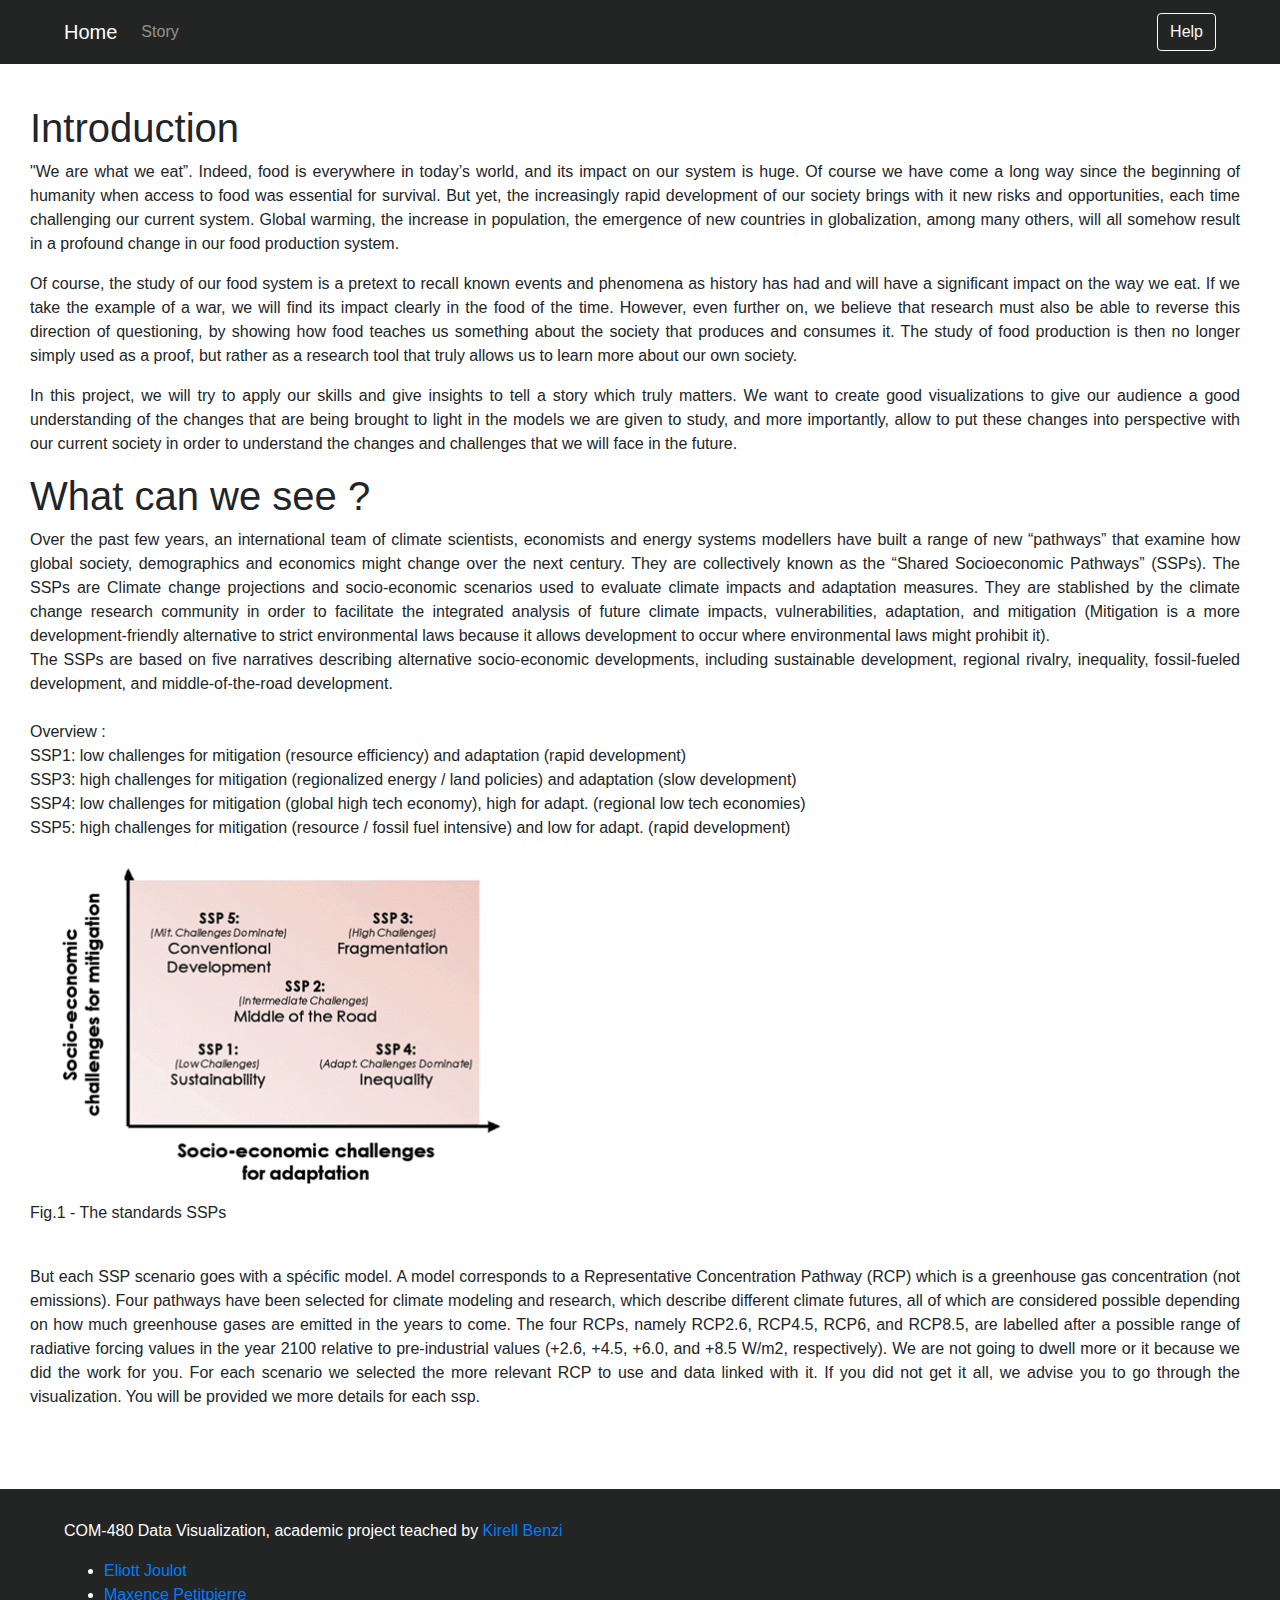
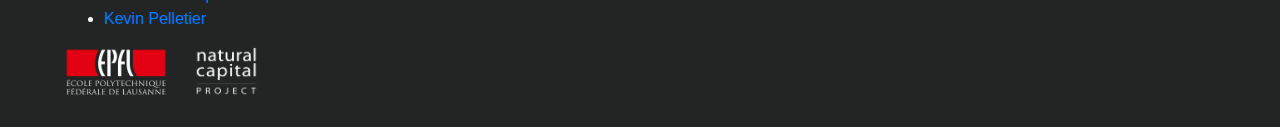
==== info.html @ 740accee "Gif and parameters" ====
<!doctype html>
<html lang="en">

<head>
	<meta charset="utf-8">
	<meta http-equiv="content-type" content="text/html; charset=utf-8">
	<meta name="viewport" content="width=device-width, initial-scale=1.0">

	<title>Food production in 2050</title>
	<meta name="author" content="Eliott Joulot, Maxence Petitpierre, Kevin Pelletier">
 
	<link rel="stylesheet" href="style.css">

	<!-- Bootstrap -->
	<link rel="stylesheet" href="https://maxcdn.bootstrapcdn.com/bootstrap/4.0.0/css/bootstrap.min.css" integrity="sha384-Gn5384xqQ1aoWXA+058RXPxPg6fy4IWvTNh0E263XmFcJlSAwiGgFAW/dAiS6JXm" crossorigin="anonymous">
</head>

<body>
<div class="page_container">

	<div class="header">
		<nav class="navbar navbar-expand-lg navbar-dark">
			<a class="navbar-brand" href="index.html">
				Home
			</a>
			<div class="collapse navbar-collapse" id="navbarNav">
				<ul class="navbar-nav">
					<li class="nav-item">
						<a class="nav-link" href="info.html">Story</a>
					</li>
				</ul>
			</div>
			<form class="form-inline">
				<button class="btn btn-outline-light my-2 my-sm-0" type="button" data-toggle="modal" data-target=".bd-example-modal-lg">Help</button>
			</form>

		</nav>
	</div>


	<div class="textJustify" class="content">

		<!-- https://www.carbonbrief.org/explainer-how-shared-socioeconomic-pathways-explore-future-climate-change -->
		<h1>
			Introduction
		</h1>

		<div>
			<p>
				"We are what we eat”. Indeed, food is everywhere in today’s world, and its impact on our system is huge. Of course we have come a long way since the beginning of humanity when access to food was essential for survival. But yet, the increasingly rapid development of our society brings with it new risks and opportunities, each time challenging our current system. Global warming, the increase in population, the emergence of new countries in globalization, among many others, will all somehow result in a profound change in our food production system.
			</p>
			<p>
				Of course, the study of our food system is a pretext to recall known events and phenomena as history has had and will have a significant impact on the way we eat. If we take the example of a war, we will find its impact clearly in the food of the time. However, even further on, we believe that research must also be able to reverse this direction of questioning, by showing how food teaches us something about the society that produces and consumes it. The study of food production is then no longer simply used as a proof, but rather as a research tool that truly allows us to learn more about our own society.
			</p>
			<p>
				In this project, we will try to apply our skills and give insights to tell a story which truly matters. We want to create good visualizations to give our audience a good understanding of the changes that are being brought to light in the models we are given to study, and more importantly, allow to put these changes into perspective with our current society in order to understand the changes and challenges that we will face in the future.
			</p>
		<h1>
			What can we see ?
		</h1>

			<p>
				Over the past few years, an international team of climate scientists, economists and energy systems modellers have built a range of new “pathways” that examine how global society, demographics and economics might change over the next century. They are collectively known as the “Shared Socioeconomic Pathways” (SSPs).
				The SSPs are Climate change projections and socio‐economic scenarios used to evaluate climate impacts and adaptation measures.
				They are stablished by the climate change research community in order to facilitate the integrated analysis of future climate impacts, vulnerabilities, adaptation, and mitigation (Mitigation is a more development-friendly alternative to strict environmental laws because it allows development to occur where environmental laws might prohibit it).
				<br>
				The SSPs are based on five narratives describing alternative socio-economic developments, including sustainable development, regional rivalry, inequality, fossil-fueled development, and middle-of-the-road development.
				<br> <br>
				Overview : <br>

				SSP1: low challenges for mitigation (resource efficiency) and adaptation (rapid development)<br>
				SSP3: high challenges for mitigation (regionalized energy / land policies) and adaptation (slow development) <br>
				SSP4: low challenges for mitigation (global high tech economy), high for adapt. (regional low tech economies) <br>
				SSP5: high challenges for mitigation (resource / fossil fuel intensive) and low for adapt. (rapid development)<br>

				<figure>
					<img src="src/images/ssp.png" alt="SSP"  position="center" width="540" height="345" style="margin-right: 20px">
					<figcaption >Fig.1 - The standards SSPs</figcaption>
				</figure>

				<br>
				But each SSP scenario goes with a spécific model. A model corresponds to a Representative Concentration Pathway (RCP) which is a greenhouse gas concentration (not emissions). Four pathways have been selected for climate modeling and research, which describe different climate futures, all of which are considered possible depending on how much greenhouse gases are emitted in the years to come. The four RCPs, namely RCP2.6, RCP4.5, RCP6, and RCP8.5, are labelled after a possible range of radiative forcing values in the year 2100 relative to pre-industrial values (+2.6, +4.5, +6.0, and +8.5 W/m2, respectively). 

				We are not going to dwell more or it because we did the work for you. For each scenario we selected the more relevant RCP to use and data linked with it. 

				
				If you did not get it all, we advise you to go through the visualization. You will be provided we more details for each ssp.
			</p>
		</div>
	</div>



	<footer>
		<p>COM-480 Data Visualization, academic project teached by <a href="https://www.kirellbenzi.com/fr/" target="_blank">Kirell Benzi</a></p>
		<ul>
			<li><a href="https://www.linkedin.com/in/eliottjoulot/" target="_blank">Eliott Joulot</a></li>
			<li><a href="https://www.linkedin.com/in/maxence-petitpierre/?locale=en_US" target="_blank">Maxence Petitpierre</a></li>
			<li><a href="https://www.linkedin.com/in/pelletier-kevin/?locale=en_US" target="_blank">Kevin Pelletier</a></li>
		</ul>
		
		<a href="https://www.epfl.ch" target="_blank"><img src="src/images/EPFL.png" alt="EPFL" height="50" style="margin-right: 20px"></a>
		<a href="https://naturalcapitalproject.stanford.edu" target="_blank"><img src="src/images/natcap.png" alt="NatCap" height="50"></a>
	</footer>



	<script src="help_popup.js"></script>
	
	<script src="lib/d3.min.js"></script>
	<script src="lib/topojson.min.js"></script>
	<script src="main.js"></script>
	<!-- Bootstrap -->
	<script src="https://code.jquery.com/jquery-3.2.1.slim.min.js" integrity="sha384-KJ3o2DKtIkvYIK3UENzmM7KCkRr/rE9/Qpg6aAZGJwFDMVNA/GpGFF93hXpG5KkN" crossorigin="anonymous"></script>
	<script src="https://cdnjs.cloudflare.com/ajax/libs/popper.js/1.12.9/umd/popper.min.js" integrity="sha384-ApNbgh9B+Y1QKtv3Rn7W3mgPxhU9K/ScQsAP7hUibX39j7fakFPskvXusvfa0b4Q" crossorigin="anonymous"></script>
	<script src="https://maxcdn.bootstrapcdn.com/bootstrap/4.0.0/js/bootstrap.min.js" integrity="sha384-JZR6Spejh4U02d8jOt6vLEHfe/JQGiRRSQQxSfFWpi1MquVdAyjUar5+76PVCmYl" crossorigin="anonymous"></script>
</div>
</body>

<!-- Help modal -->
<div class="modal fade bd-example-modal-lg" tabindex="-1" role="dialog" aria-labelledby="myLargeModalLabel" aria-hidden="true">
	<div class="modal-dialog modal-lg">
		<div class="modal-content">
			<div class="modal-header">
				<h5 class="modal-title" id="exampleModalLabel">How to use</h5>
				<button type="button" class="close" data-dismiss="modal" aria-label="Close">
				<span aria-hidden="true">&times;</span>
				</button>
			</div>
			<div class="modal-body">
				
			</div>
			<div class="modal-footer">
				<button type="button" class="btn btn-secondary" data-dismiss="modal">Close</button>
			</div>
		</div>
	</div>
</div>

</html>
---- style.css ----
/*
This CSS governs the appearance of our site.
You can find the basic concepts of CSS here: https://developer.mozilla.org/en-US/docs/Learn/CSS/Introduction_to_CSS/How_CSS_works
*/

:root {
	--width: 90%;
	--blue: #0984e3 !important;
	--red: #e55039 !important;
	--green: #1dd1a1 !important;
	--orange: #fa983a !important;
	--yellow: #ffeaa7 !important;
	--purple: #a29bfe !important;
	--pink: #ef5777 !important;
	--asphalt: #232524 !important;
	--grey: #ececec !important;


  }

.anyClass {
  height:150px;
  overflow-y: scroll;
}

.SSP {
	/*visibility: hidden; */
	display:none;
}

.navbar {
	margin-bottom: 30px;
	padding: 0 calc((100% - var(--width))/2) !important;
	background-color: var(--asphalt);
	padding-bottom: 12px !important;
	padding-top: 12px !important;
}

.content {
	width: var(--width);
    margin-right: auto;
    margin-left: auto;
	/* background */
	background: white;
	/* default text */
	font-family: sans-serif;
	font-size: 1.1rem;
	margin-bottom: 40px;
}

.container {
	background-color: var(--grey);
	margin-top: 20px;
	border-radius: 6px;
	height: 500px;
	padding: 10px 0;
}

.info-container {
	height: auto;
}


.textJustify {
	text-align: justify;
	text-justify: auto;
	margin-right: 40px;
	margin-left: 30px;
	margin-top: 40px;
}


body.modal-open .page_container{
    -webkit-filter: blur(6px);
    -moz-filter: blur(6px);
    -o-filter: blur(6px);
    -ms-filter: blur(6px);
    filter: blur(6px);
}

footer {
	color: white;
	height: auto;
	margin-top: 80px;
	padding: 30px calc((100% - var(--width))/2) !important;
	background-color: var(--asphalt);
}
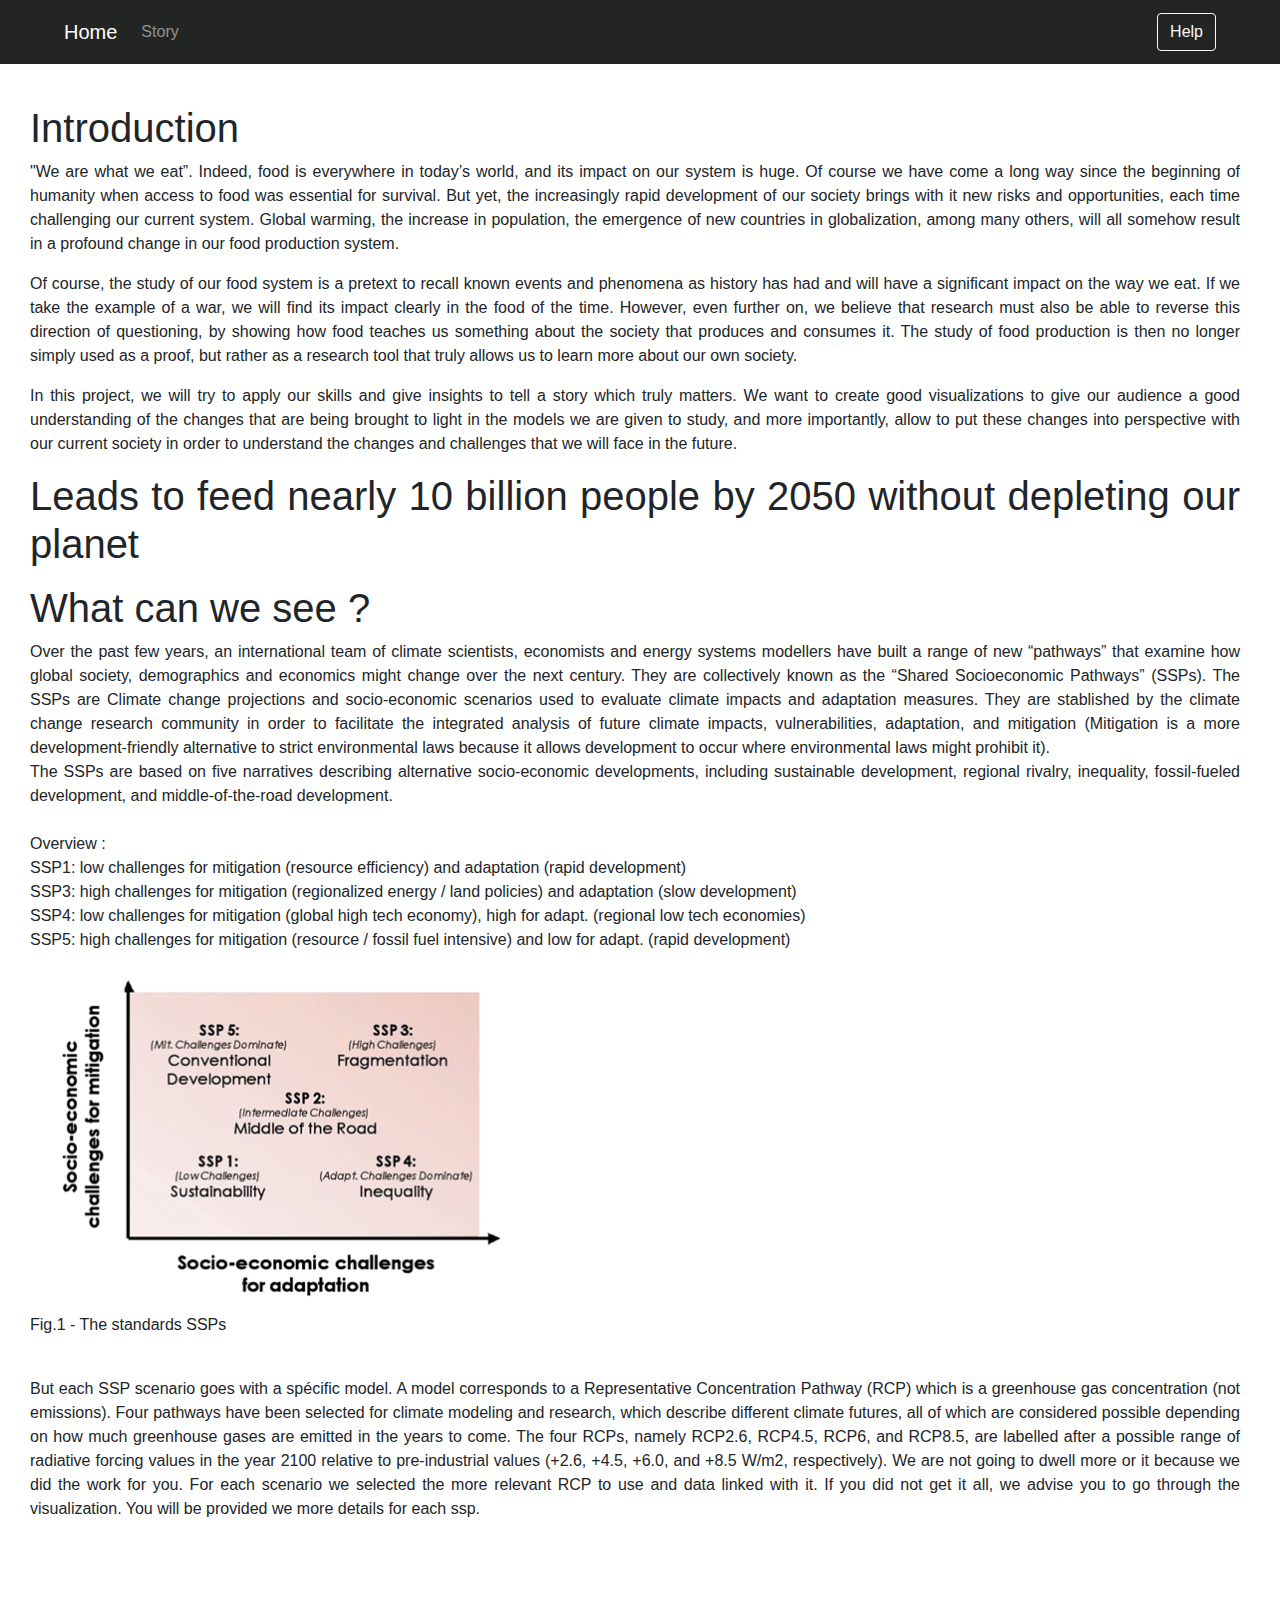
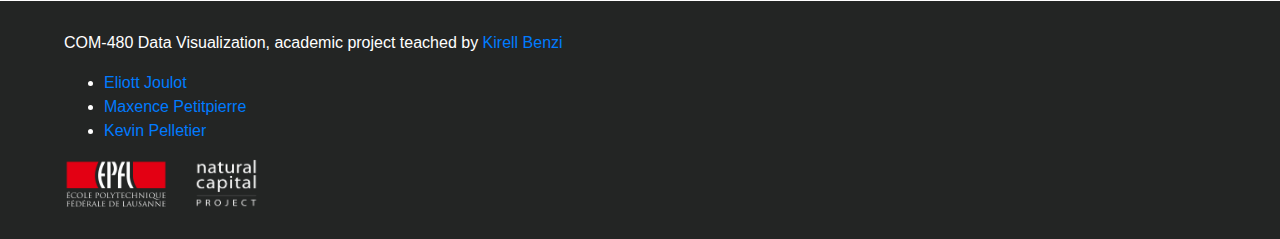
==== commit 089df78e: "Update info.html" ====
--- a/info.html
+++ b/info.html
@@ -45,7 +45,6 @@
 			Introduction
 		</h1>
 
-		<div>
 			<p>
 				"We are what we eat”. Indeed, food is everywhere in today’s world, and its impact on our system is huge. Of course we have come a long way since the beginning of humanity when access to food was essential for survival. But yet, the increasingly rapid development of our society brings with it new risks and opportunities, each time challenging our current system. Global warming, the increase in population, the emergence of new countries in globalization, among many others, will all somehow result in a profound change in our food production system.
 			</p>
@@ -55,6 +54,14 @@
 			<p>
 				In this project, we will try to apply our skills and give insights to tell a story which truly matters. We want to create good visualizations to give our audience a good understanding of the changes that are being brought to light in the models we are given to study, and more importantly, allow to put these changes into perspective with our current society in order to understand the changes and challenges that we will face in the future.
 			</p>
+
+		<h1>Leads to feed nearly 10 billion people by 2050 without depleting our planet</h1>
+
+			<p>
+
+			</p>
+
+
 		<h1>
 			What can we see ?
 		</h1>
@@ -86,7 +93,7 @@
 				
 				If you did not get it all, we advise you to go through the visualization. You will be provided we more details for each ssp.
 			</p>
-		</div>
+		
 	</div>
 
 
--- a/style.css
+++ b/style.css
@@ -71,6 +71,31 @@
 }
 
 
+.divGif {
+	height : 100%;
+	background-color: rgb(0,0,0,0.6);  /*#00000b3*/
+	position : relative;
+	opacity: 50%;
+}
+
+.loadingImg {
+	height : 100px;
+	width : 100%;
+	top : 38%;
+	position : sticky;
+}
+
+.loadingText {
+	top : 37%;
+	color : white;
+	text-align:  center;
+	position : relative;
+	font-size:  larger;
+	font-weight:  bold;
+}
+
+
+
 body.modal-open .page_container{
     -webkit-filter: blur(6px);
     -moz-filter: blur(6px);
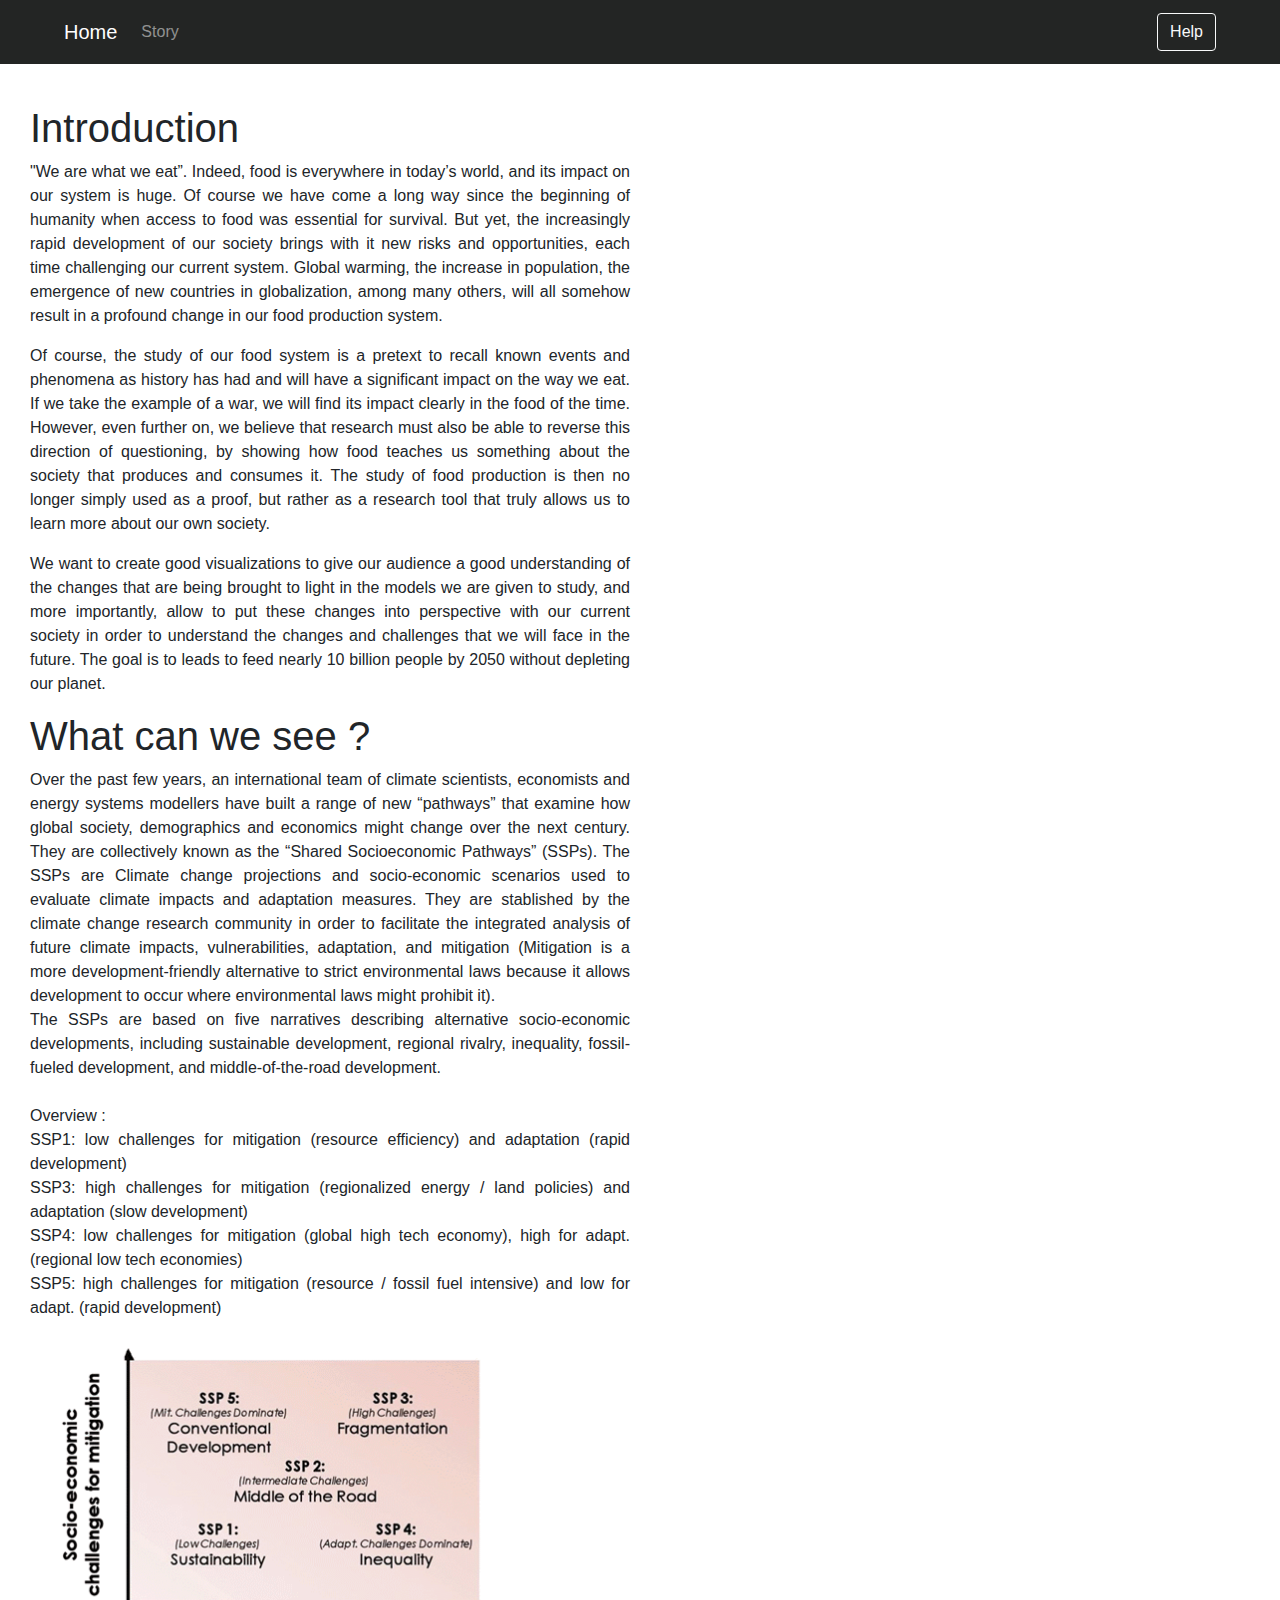
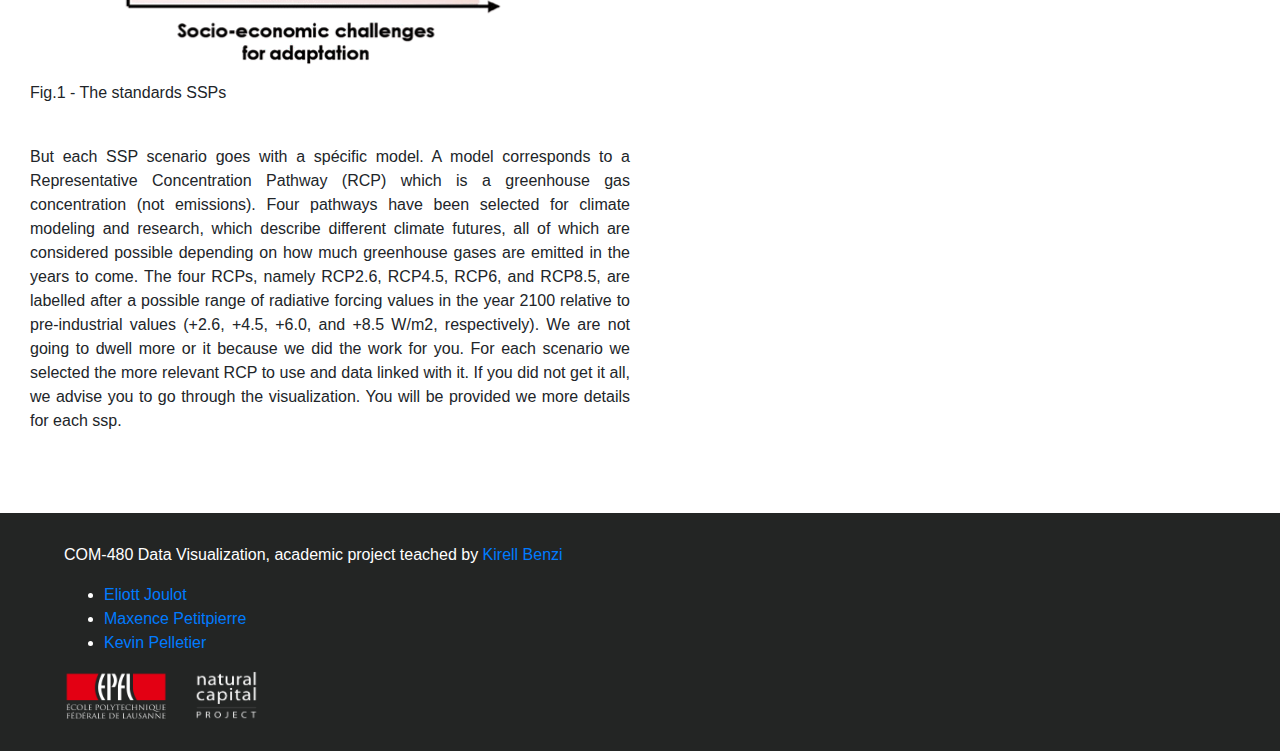
==== commit f811efb8: "Texte positionning" ====
--- a/info.html
+++ b/info.html
@@ -38,7 +38,7 @@
 	</div>
 
 
-	<div class="textJustify" class="content">
+	<div class="textJustify sub-card" class="content">
 
 		<!-- https://www.carbonbrief.org/explainer-how-shared-socioeconomic-pathways-explore-future-climate-change -->
 		<h1>
@@ -52,15 +52,8 @@
 				Of course, the study of our food system is a pretext to recall known events and phenomena as history has had and will have a significant impact on the way we eat. If we take the example of a war, we will find its impact clearly in the food of the time. However, even further on, we believe that research must also be able to reverse this direction of questioning, by showing how food teaches us something about the society that produces and consumes it. The study of food production is then no longer simply used as a proof, but rather as a research tool that truly allows us to learn more about our own society.
 			</p>
 			<p>
-				In this project, we will try to apply our skills and give insights to tell a story which truly matters. We want to create good visualizations to give our audience a good understanding of the changes that are being brought to light in the models we are given to study, and more importantly, allow to put these changes into perspective with our current society in order to understand the changes and challenges that we will face in the future.
+				We want to create good visualizations to give our audience a good understanding of the changes that are being brought to light in the models we are given to study, and more importantly, allow to put these changes into perspective with our current society in order to understand the changes and challenges that we will face in the future. The goal is to leads to feed nearly 10 billion people by 2050 without depleting our planet.
 			</p>
-
-		<h1>Leads to feed nearly 10 billion people by 2050 without depleting our planet</h1>
-
-			<p>
-
-			</p>
-
 
 		<h1>
 			What can we see ?
@@ -135,6 +128,10 @@
 				</button>
 			</div>
 			<div class="modal-body">
+				<p> The drop menu allows you to select a model, once selected you can choose which sub data to visualize.
+					Then you can use scroll or "+" and "-" buttons to zoom on the map. Clic and realse to move around the world.
+
+				</p>
 				
 			</div>
 			<div class="modal-footer">
--- a/style.css
+++ b/style.css
@@ -20,7 +20,7 @@
   }
 
 .anyClass {
-  height:150px;
+  height:auto;
   overflow-y: scroll;
 }
 
@@ -47,18 +47,46 @@
 	font-family: sans-serif;
 	font-size: 1.1rem;
 	margin-bottom: 40px;
+	margin-top: 10px;
 }
 
 .container {
-	background-color: var(--grey);
-	margin-top: 20px;
 	border-radius: 6px;
-	height: 500px;
+	height: 550px;
+	width: 300px;
 	padding: 10px 0;
+	background-color: white !important;
+	padding-left: 0px;
+    padding-right: 0px;
+}
+
+.container label {
+	font-weight: bold;
+}
+
+.container .form-check label{
+	font-weight: 500;
+}
+
+.card.container{
+	padding: 0px;
+}
+
+
+.sub-card {
+	width: 600px;
 }
 
 .info-container {
 	height: auto;
+	text-align: justify;
+	margin-top: 30px;
+	height: auto;
+}
+
+.info-container p{
+    font-size: 0.9em;
+    margin-top: 20px;
 }
 
 
@@ -70,21 +98,21 @@
 	margin-top: 40px;
 }
 
-
+/*
+LOADING ANIMATION
+*/
 .divGif {
 	height : 100%;
 	background-color: rgb(0,0,0,0.6);  /*#00000b3*/
 	position : relative;
 	opacity: 50%;
 }
-
 .loadingImg {
 	height : 100px;
 	width : 100%;
 	top : 38%;
 	position : sticky;
 }
-
 .loadingText {
 	top : 37%;
 	color : white;
@@ -94,7 +122,119 @@
 	font-weight:  bold;
 }
 
-
+/*
+LEGEND
+*/
+.legend {
+	background-color: #f5f8f9a3;
+    height: 80px;
+    width: 274px;
+    position: absolute;
+    right: 0px;
+	bottom: 20px;
+}
+.legend_title {
+	color: #3b3d3e;
+    padding: 10px 10px 0px 10px;
+    font-size: 12px;
+	font-weight: 500;
+}
+.legend_colors{
+	width: auto;
+	height: 20px; 
+	margin: 4px 10px 0px 10px;
+}
+.legend_values{
+	width: 100%; 
+	overflow: hidden;
+}
+#legend_value_min{
+	float: left;
+    margin-left: 10px;
+}
+#legend_value_max{
+	float: right;
+    margin-right: 10px;
+}
+
+/*
+POPUP
+*/
+.popup_title{
+	padding-bottom: 10px;
+	border-bottom: 1px solid #ddd;
+}
+.popup_value{
+	font-size: 1.3em;
+	padding-top: 4px;
+	margin-bottom: 4px;
+}
+
+.form-check{
+	font-size: 0.9rem;
+}
+
+/* SVG Menu */
+
+#svg_menu {
+	width: 100%;
+	height: 130px;
+	background-color: #f8f9fa;
+}
+
+.stop-left1 {
+	stop-color: #F8D147;  /* Indigo */
+}
+.stop-right1 {
+	stop-color: #F5B13F;  /* Teal */
+}
+.stop-left2 {
+	stop-color: #F3AB3D;  /* Indigo */
+}
+.stop-right2 {
+	stop-color: #EF7930;  /* Teal */
+}
+.stop-left3 {
+	stop-color: #EE732F;  /* Indigo */
+}
+.stop-right3 {
+	stop-color: #EC4826;  /* Teal */
+}
+.filled1 {
+	fill: url(#gradient1);
+}
+.filled2 {
+	fill: url(#gradient2);
+}
+.filled3 {
+	fill: url(#gradient3);
+}
+
+.filled1, .filled2, .filled3 {
+	opacity: 0.6;
+	/*fill : blue;*/
+	cursor: pointer;
+}
+
+.svg_circle_click {
+	opacity: 1;
+}
+
+.circle_text {
+	fill: white;
+	text-anchor: middle;
+	alignment-baseline: middle;
+	dominant-baseline: middle;
+	font-size: 13px;
+	cursor: pointer;
+	font-weight: bold;
+}
+
+.legend_txt {
+	color: black;
+	text-align: center;
+	font-size: 14px;
+}
 
 body.modal-open .page_container{
     -webkit-filter: blur(6px);
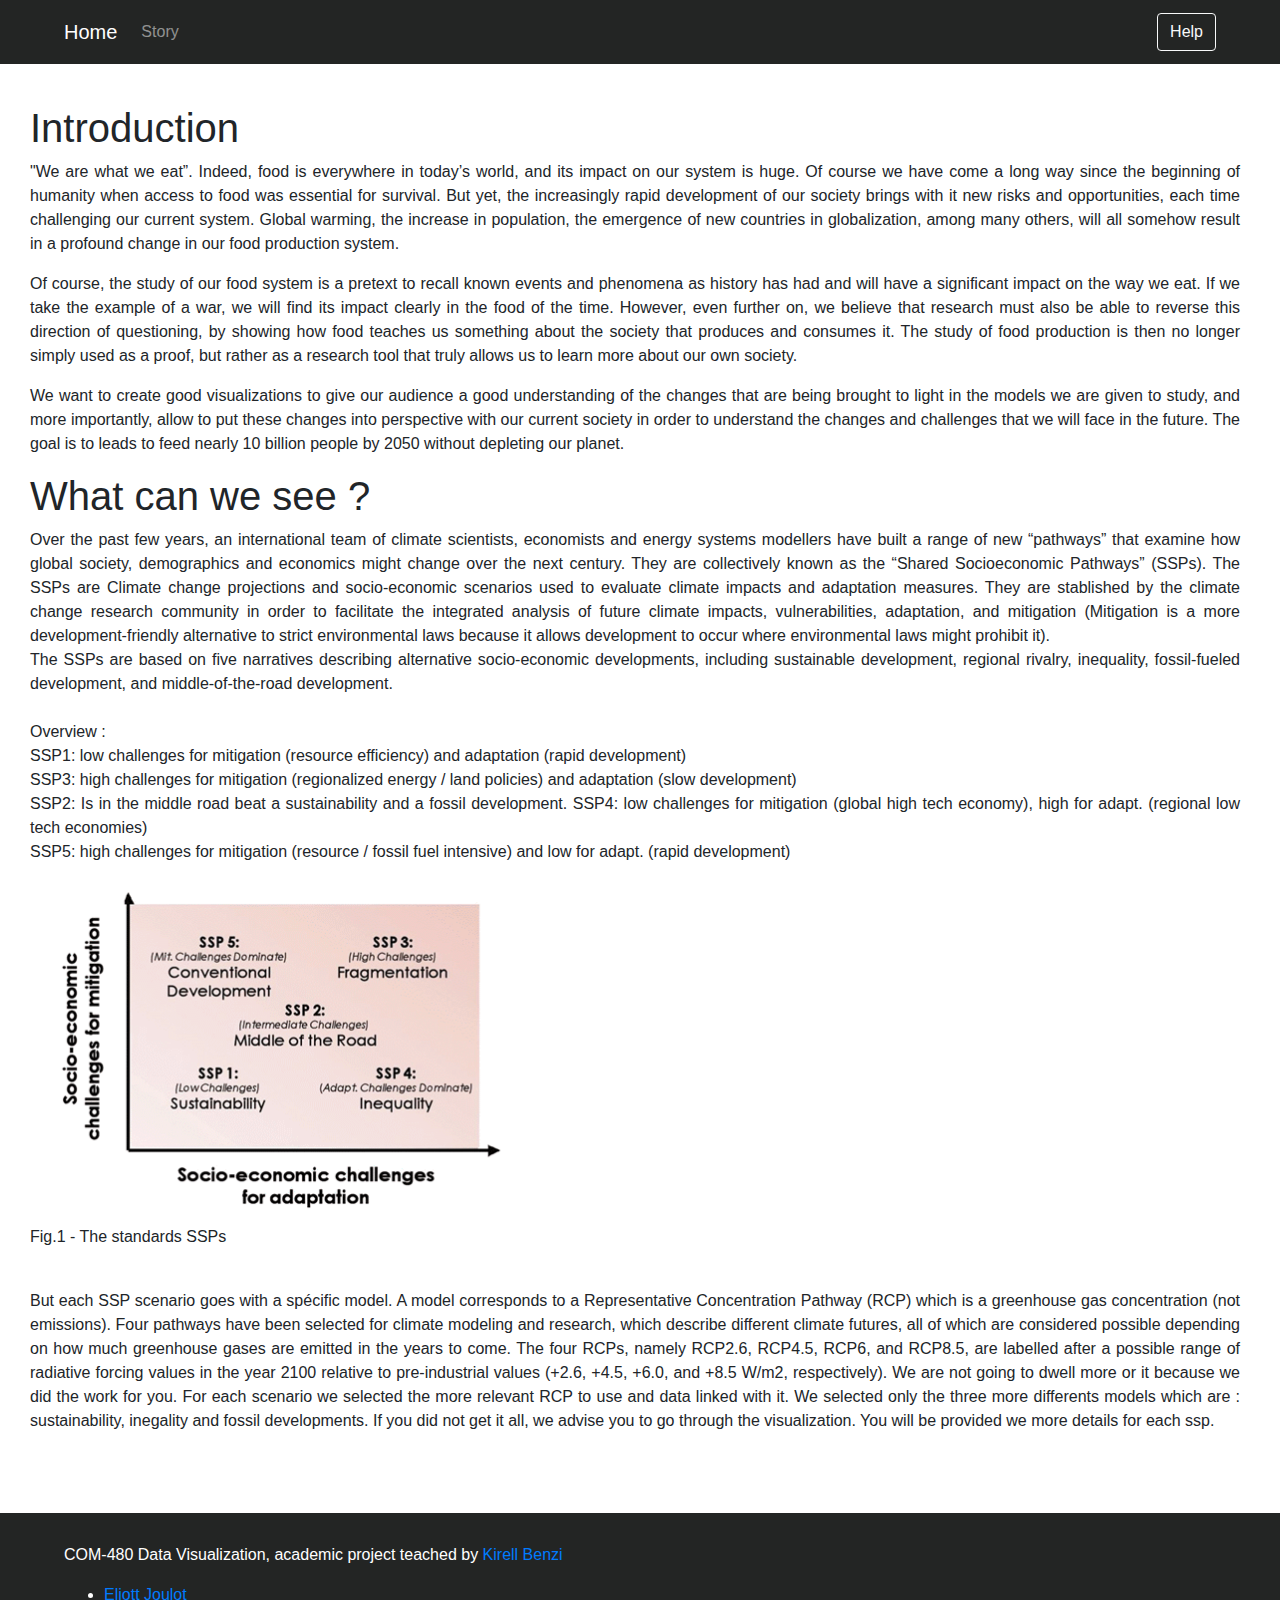
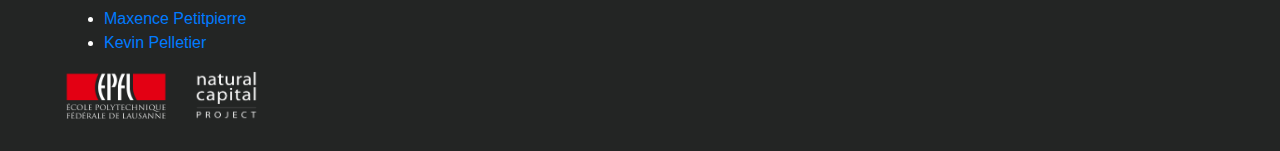
==== commit 0c5f9791: "Nav bar" ====
--- a/info.html
+++ b/info.html
@@ -70,6 +70,7 @@
 
 				SSP1: low challenges for mitigation (resource efficiency) and adaptation (rapid development)<br>
 				SSP3: high challenges for mitigation (regionalized energy / land policies) and adaptation (slow development) <br>
+				SSP2: Is in the middle road beat a sustainability and a fossil development.
 				SSP4: low challenges for mitigation (global high tech economy), high for adapt. (regional low tech economies) <br>
 				SSP5: high challenges for mitigation (resource / fossil fuel intensive) and low for adapt. (rapid development)<br>
 
@@ -81,7 +82,7 @@
 				<br>
 				But each SSP scenario goes with a spécific model. A model corresponds to a Representative Concentration Pathway (RCP) which is a greenhouse gas concentration (not emissions). Four pathways have been selected for climate modeling and research, which describe different climate futures, all of which are considered possible depending on how much greenhouse gases are emitted in the years to come. The four RCPs, namely RCP2.6, RCP4.5, RCP6, and RCP8.5, are labelled after a possible range of radiative forcing values in the year 2100 relative to pre-industrial values (+2.6, +4.5, +6.0, and +8.5 W/m2, respectively). 
 
-				We are not going to dwell more or it because we did the work for you. For each scenario we selected the more relevant RCP to use and data linked with it. 
+				We are not going to dwell more or it because we did the work for you. For each scenario we selected the more relevant RCP to use and data linked with it. We selected only the three more differents models which are : sustainability, inegality and fossil developments.
 
 				
 				If you did not get it all, we advise you to go through the visualization. You will be provided we more details for each ssp.
--- a/style.css
+++ b/style.css
@@ -74,7 +74,7 @@
 
 
 .sub-card {
-	width: 600px;
+	width: auto;
 }
 
 .info-container {
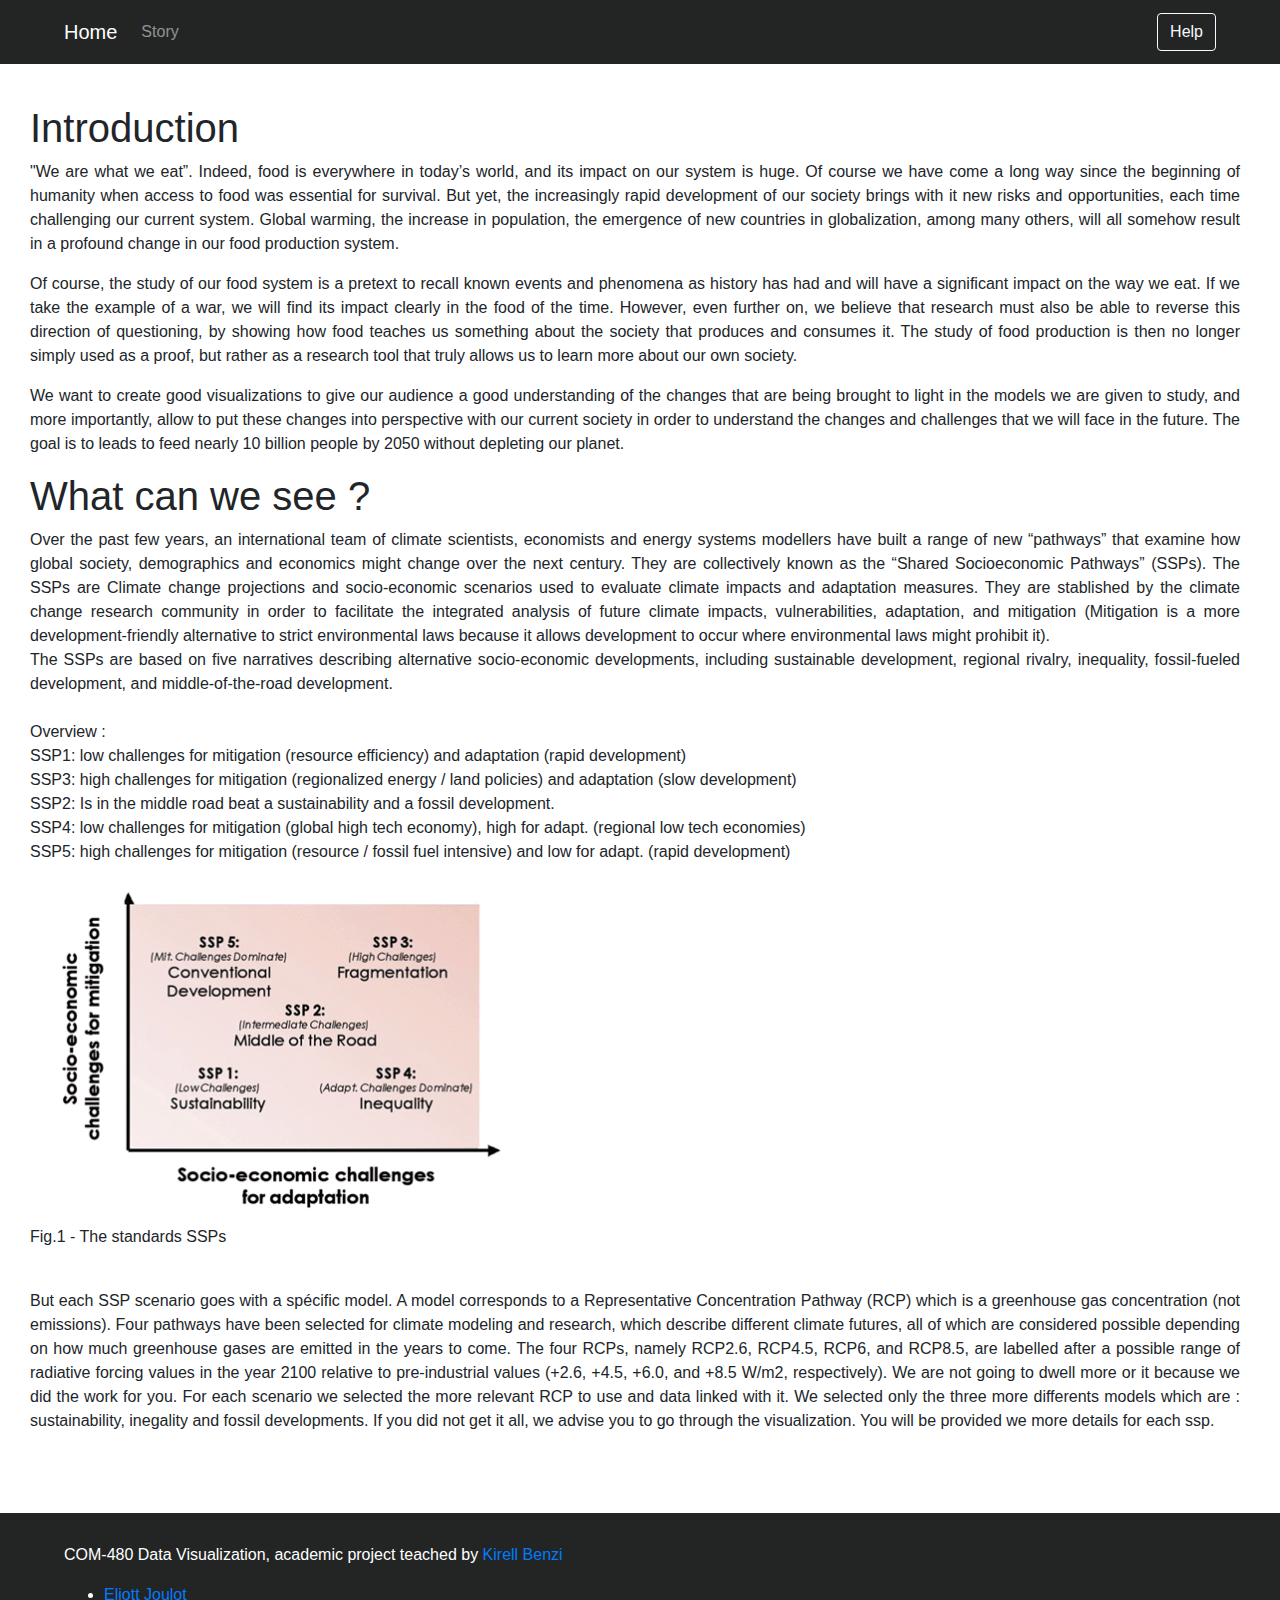
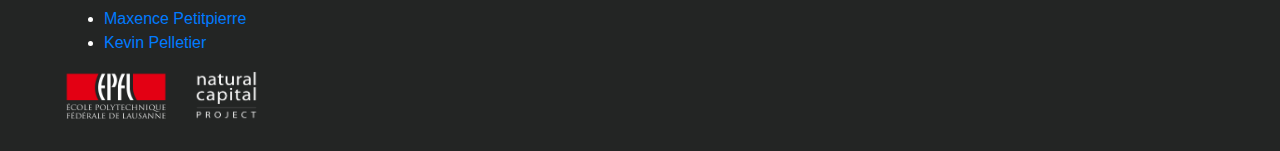
==== commit 674a743c: "Update info.html" ====
--- a/info.html
+++ b/info.html
@@ -70,7 +70,7 @@
 
 				SSP1: low challenges for mitigation (resource efficiency) and adaptation (rapid development)<br>
 				SSP3: high challenges for mitigation (regionalized energy / land policies) and adaptation (slow development) <br>
-				SSP2: Is in the middle road beat a sustainability and a fossil development.
+				SSP2: Is in the middle road beat a sustainability and a fossil development. <br>
 				SSP4: low challenges for mitigation (global high tech economy), high for adapt. (regional low tech economies) <br>
 				SSP5: high challenges for mitigation (resource / fossil fuel intensive) and low for adapt. (rapid development)<br>
 
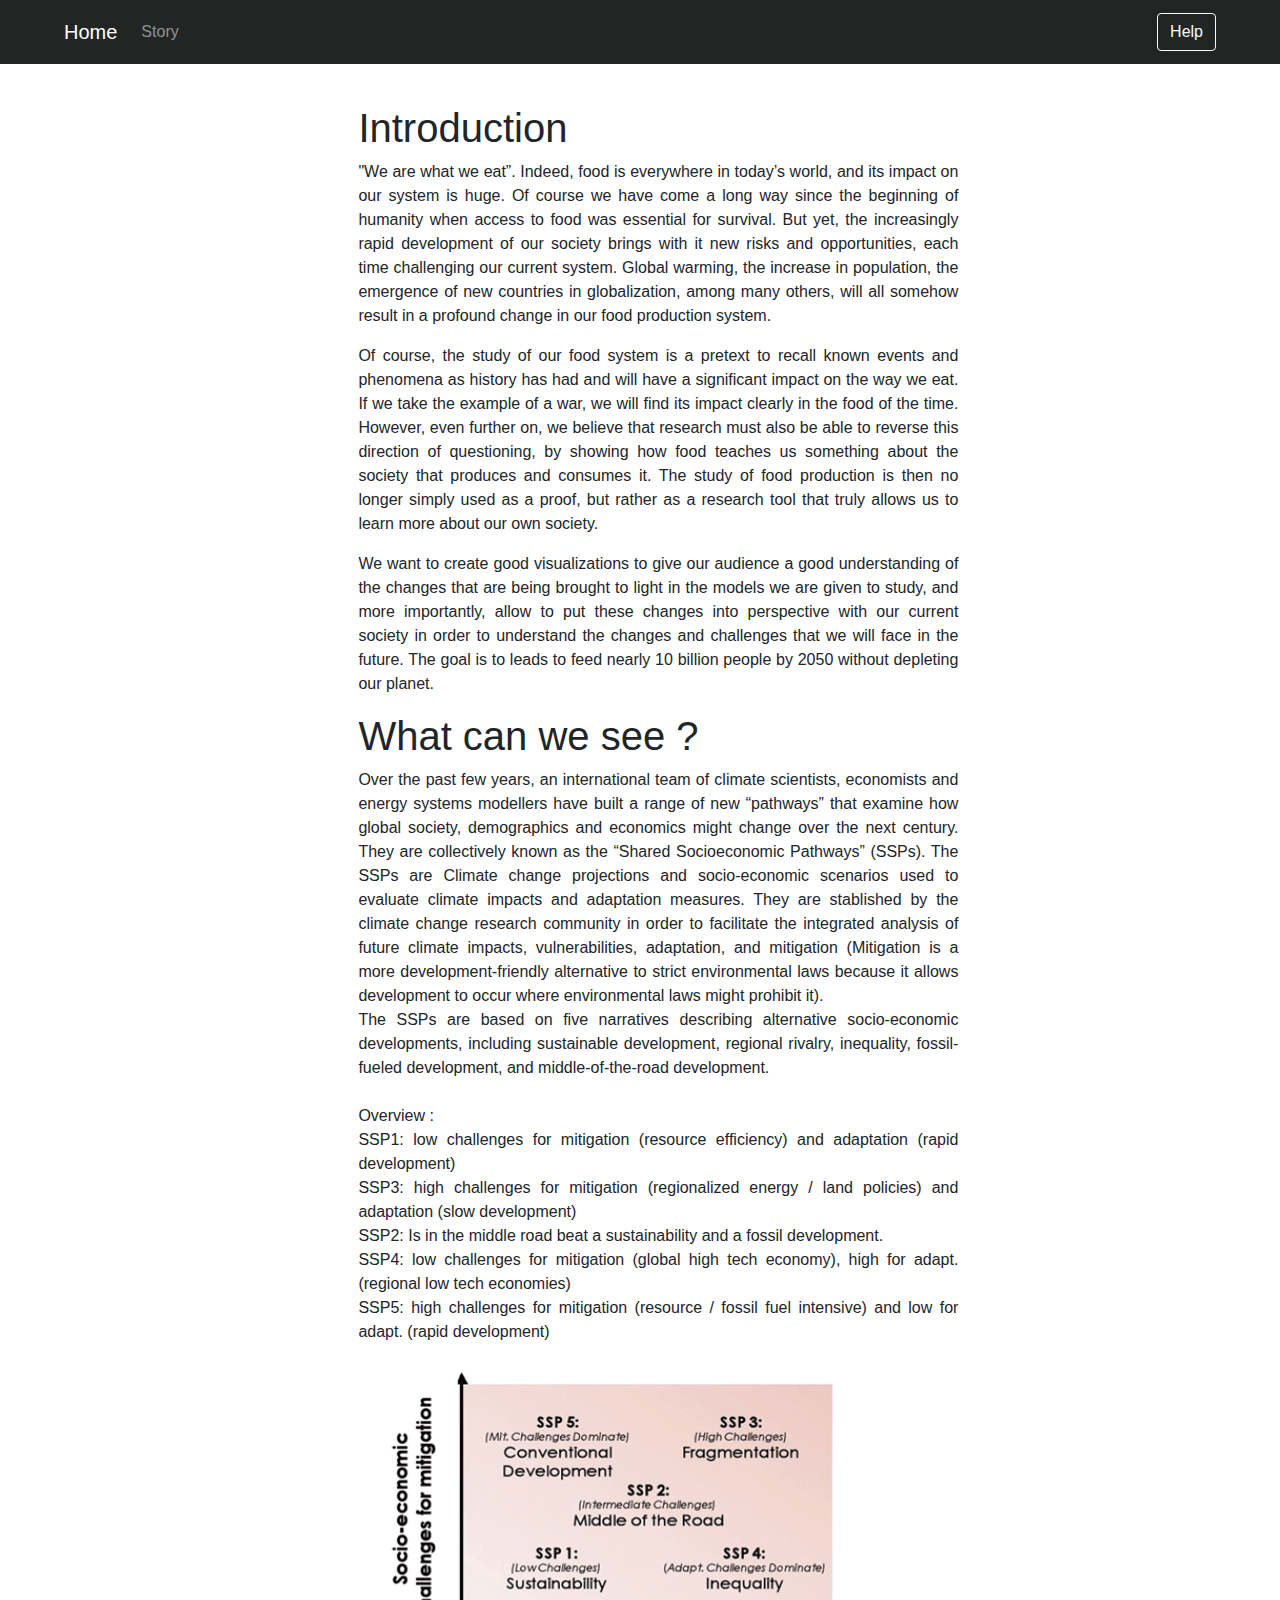
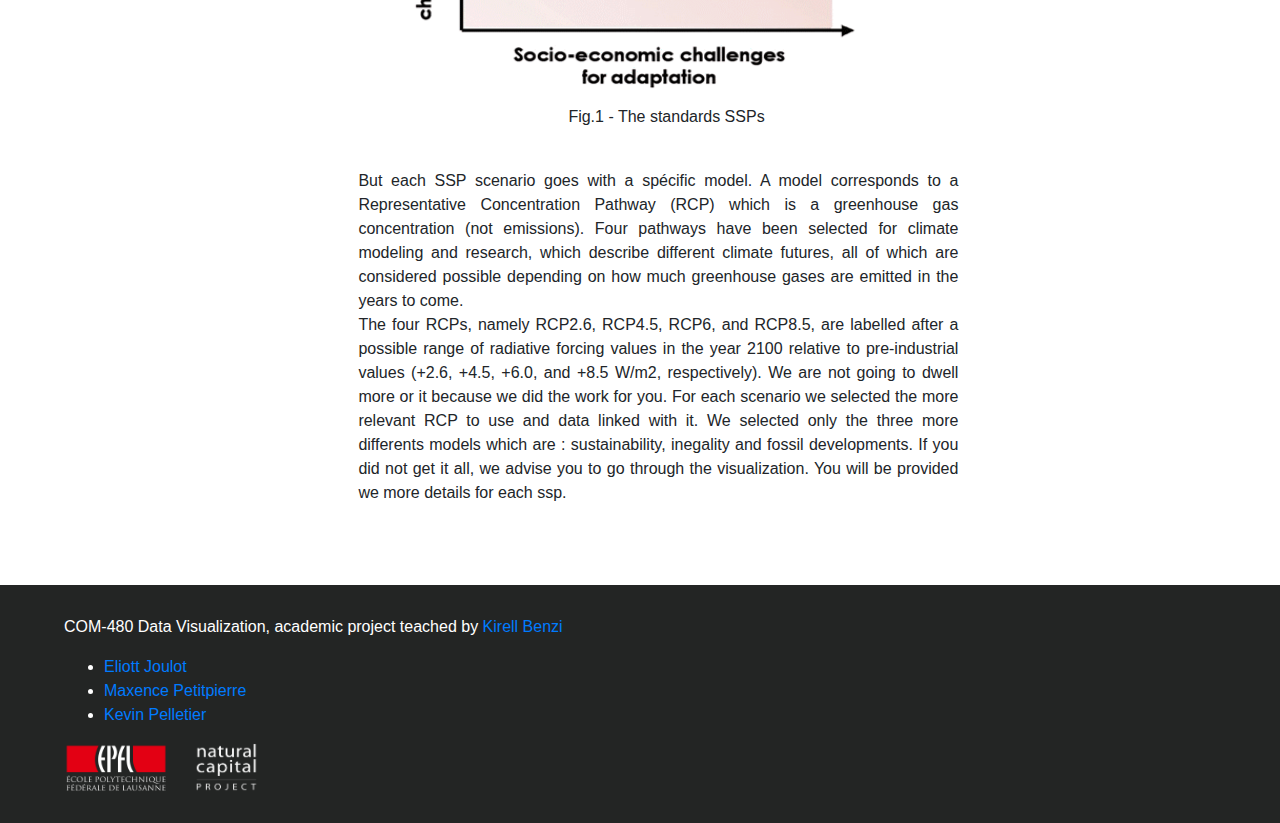
==== commit ff9b9619: "Story" ====
--- a/info.html
+++ b/info.html
@@ -38,7 +38,7 @@
 	</div>
 
 
-	<div class="textJustify sub-card" class="content">
+	<div class="textJustify sub-card story" class="content">
 
 		<!-- https://www.carbonbrief.org/explainer-how-shared-socioeconomic-pathways-explore-future-climate-change -->
 		<h1>
@@ -75,12 +75,14 @@
 				SSP5: high challenges for mitigation (resource / fossil fuel intensive) and low for adapt. (rapid development)<br>
 
 				<figure>
-					<img src="src/images/ssp.png" alt="SSP"  position="center" width="540" height="345" style="margin-right: 20px">
-					<figcaption >Fig.1 - The standards SSPs</figcaption>
+					<img src="src/images/ssp.png" alt="SSP"  position="center" width="570" height="345" style="margin-right: 20px">
+					<figcaption class="figure_legend" >Fig.1 - The standards SSPs</figcaption>
 				</figure>
 
 				<br>
-				But each SSP scenario goes with a spécific model. A model corresponds to a Representative Concentration Pathway (RCP) which is a greenhouse gas concentration (not emissions). Four pathways have been selected for climate modeling and research, which describe different climate futures, all of which are considered possible depending on how much greenhouse gases are emitted in the years to come. The four RCPs, namely RCP2.6, RCP4.5, RCP6, and RCP8.5, are labelled after a possible range of radiative forcing values in the year 2100 relative to pre-industrial values (+2.6, +4.5, +6.0, and +8.5 W/m2, respectively). 
+				But each SSP scenario goes with a spécific model. A model corresponds to a Representative Concentration Pathway (RCP) which is a greenhouse gas concentration (not emissions). Four pathways have been selected for climate modeling and research, which describe different climate futures, all of which are considered possible depending on how much greenhouse gases are emitted in the years to come.
+				<br> 
+				The four RCPs, namely RCP2.6, RCP4.5, RCP6, and RCP8.5, are labelled after a possible range of radiative forcing values in the year 2100 relative to pre-industrial values (+2.6, +4.5, +6.0, and +8.5 W/m2, respectively). 
 
 				We are not going to dwell more or it because we did the work for you. For each scenario we selected the more relevant RCP to use and data linked with it. We selected only the three more differents models which are : sustainability, inegality and fossil developments.
 
--- a/style.css
+++ b/style.css
@@ -236,6 +236,16 @@
 	font-size: 14px;
 }
 
+.story {
+	width: 600px;
+	margin-left: 28%;
+}
+
+.figure_legend {
+	margin-left: 35%;
+	position: inherit;
+}
+
 body.modal-open .page_container{
     -webkit-filter: blur(6px);
     -moz-filter: blur(6px);
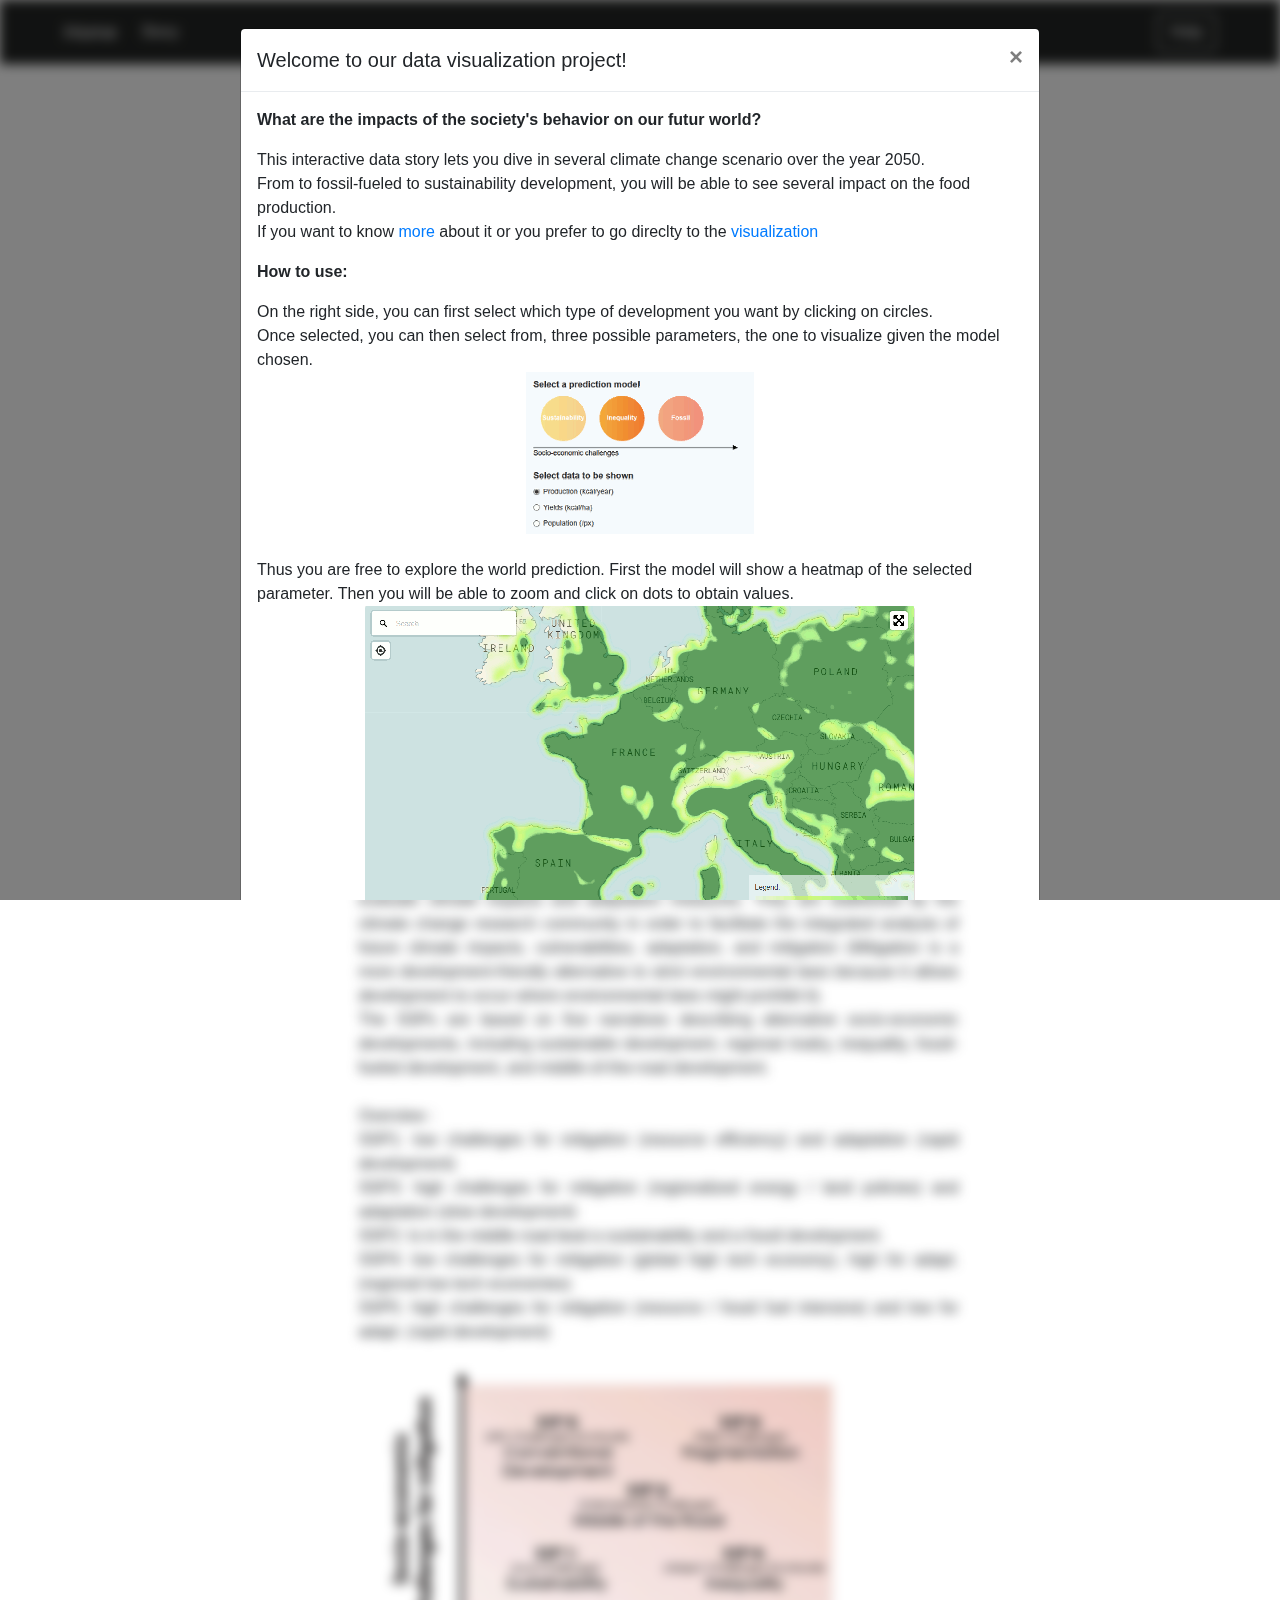
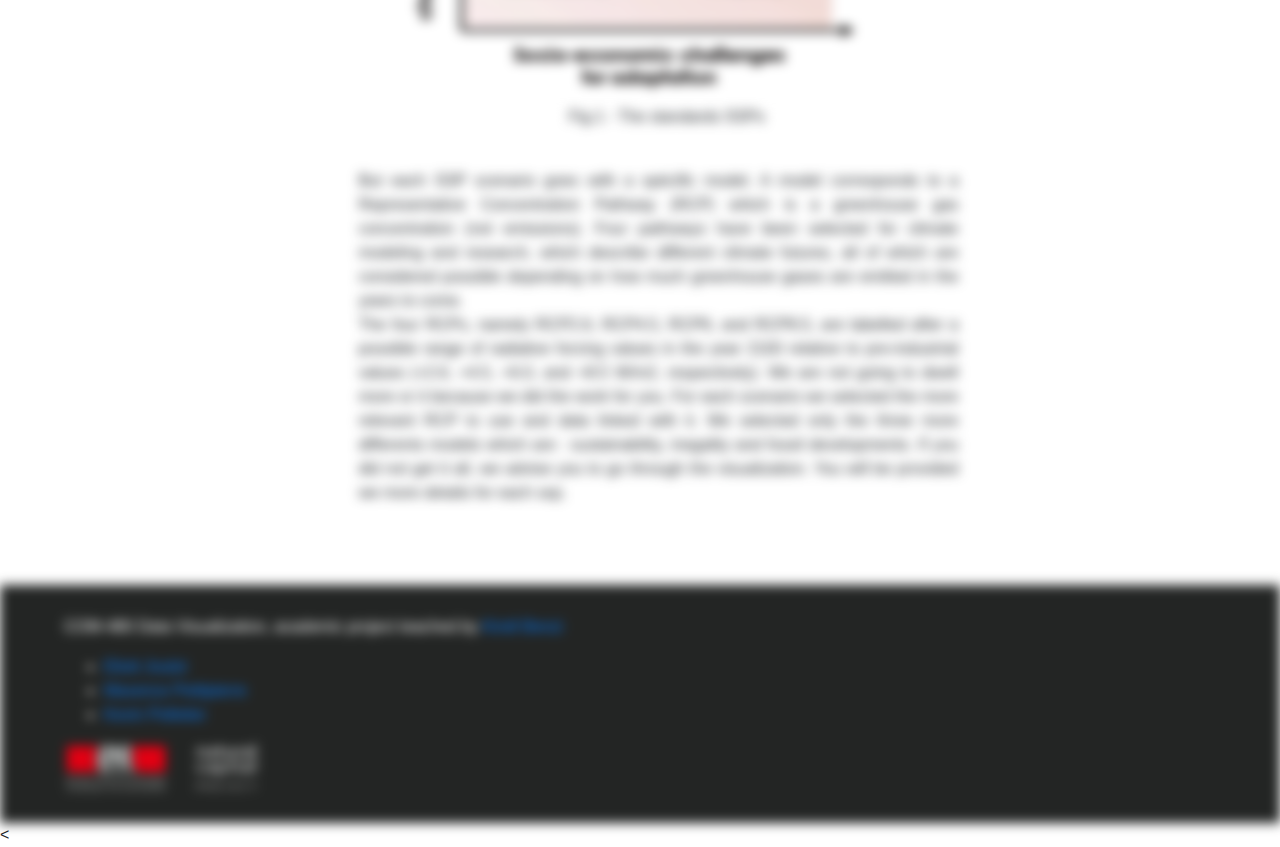
==== commit 9f8d8613: "Changeg zoom + fix in info page" ====
--- a/info.html
+++ b/info.html
@@ -13,29 +13,32 @@
 
 	<!-- Bootstrap -->
 	<link rel="stylesheet" href="https://maxcdn.bootstrapcdn.com/bootstrap/4.0.0/css/bootstrap.min.css" integrity="sha384-Gn5384xqQ1aoWXA+058RXPxPg6fy4IWvTNh0E263XmFcJlSAwiGgFAW/dAiS6JXm" crossorigin="anonymous">
+  	<script src="https://ajax.googleapis.com/ajax/libs/jquery/3.2.1/jquery.min.js"></script>
+  	<script src="https://cdnjs.cloudflare.com/ajax/libs/popper.js/1.12.6/umd/popper.min.js"></script>
+  	<script src="https://maxcdn.bootstrapcdn.com/bootstrap/4.0.0/js/bootstrap.min.js"></script>
+	
 </head>
 
 <body>
 <div class="page_container">
 
-	<div class="header">
-		<nav class="navbar navbar-expand-lg navbar-dark">
-			<a class="navbar-brand" href="index.html">
-				Home
-			</a>
-			<div class="collapse navbar-collapse" id="navbarNav">
-				<ul class="navbar-nav">
-					<li class="nav-item">
+	<nav class="navbar navbar-expand-lg navbar-dark">
+			<a class="navbar-brand" href="index.html">Home</a>
+			<button class="navbar-toggler" type="button" data-toggle="collapse" data-target="#collapsibleNavbar">
+				<span class="navbar-toggler-icon"></span>
+			</button>
+			
+			<div class="collapse navbar-collapse" id="collapsibleNavbar">
+				<ul class="navbar-nav mr-auto">
+					<li class="nav-item active">
 						<a class="nav-link" href="info.html">Story</a>
 					</li>
 				</ul>
+				<form class="form-inline my-2 my-lg-0">
+					<button class="btn btn-outline-light my-2 my-sm-0" type="button" data-toggle="modal" data-target=".help-modal">Help</button>
+				</form>
 			</div>
-			<form class="form-inline">
-				<button class="btn btn-outline-light my-2 my-sm-0" type="button" data-toggle="modal" data-target=".bd-example-modal-lg">Help</button>
-			</form>
-
 		</nav>
-	</div>
 
 
 	<div class="textJustify sub-card story" class="content">
@@ -120,28 +123,63 @@
 </div>
 </body>
 
-<!-- Help modal -->
-<div class="modal fade bd-example-modal-lg" tabindex="-1" role="dialog" aria-labelledby="myLargeModalLabel" aria-hidden="true">
-	<div class="modal-dialog modal-lg">
-		<div class="modal-content">
-			<div class="modal-header">
-				<h5 class="modal-title" id="exampleModalLabel">How to use</h5>
-				<button type="button" class="close" data-dismiss="modal" aria-label="Close">
-				<span aria-hidden="true">&times;</span>
-				</button>
-			</div>
-			<div class="modal-body">
-				<p> The drop menu allows you to select a model, once selected you can choose which sub data to visualize.
-					Then you can use scroll or "+" and "-" buttons to zoom on the map. Clic and realse to move around the world.
-
-				</p>
+<<!-- Help modal -->
+<div class="modal fade help-modal" tabindex="-1" role="dialog" aria-labelledby="helpModal" aria-hidden="true">
+		<div class="modal-dialog modal-lg modal-dialog-centered">
+			<div class="modal-content">
+				<div class="modal-header">
+					<h5 class="modal-title" id="exampleModalLabel">Welcome to our data visualization project!</h5>
+					<button type="button" class="close" data-dismiss="modal" aria-label="Close">
+					<span aria-hidden="true">&times;</span>
+					</button>
+				</div>
+				<div class="modal-body" w3-include-html="content.html">
+					<p><strong>What are the impacts of the society's behavior on our futur world?</strong></p>
+					<p>
+						This interactive data story lets you dive in several climate change scenario over the year 2050. 
+						<br>From to fossil-fueled to sustainability development, you will be able to see several impact on the food production.
+						<br>If you want to know <a href="info.html">more</a> about it or you prefer to go direclty to the <a href="index.html">visualization</a>
+					</p>
+					<p><strong>How to use:</strong></p>
+					<p>
+						On the right side, you can first select which type of development you want by clicking on circles. </br>
+						Once selected, you can then select from, three possible parameters, the one to visualize given the model chosen.</br>
+						<img src="img/select_model.gif" alt="Select Model Gif" style="display: block;margin-left: auto;margin-right: auto;">
+						<br>
+						Thus you are free to explore the world prediction. First the model will show a heatmap of the selected parameter. Then you will be able to zoom and click on dots to obtain values.
+						<br>
+						<img src="img/map_resized.gif" alt="Map Point View Gif" style="display: block;margin-left: auto;margin-right: auto;">
+					</p>
+	
+				</div>
+	
+				<div class="modal-footer mr-auto">
+					<p><strong>We highly recommend to use Chrome for a smoother experience.</strong></p>
+				</div>
+					
+				<script>
+					$(document).ready(function() {
+						if(1) { //navigator.userAgent.indexOf("Chrome") == -1 
+							
+							var footer = document.createElement("div");
+							footer.className = "modal-footer mr-auto";
+	
+							var chromeAdvice = document.createElement("p");
+							chromeAdvice.innerHTML = "We highly recommend to use Chrome for a smoother experience."
+	
+							footer.appendChild(chromeAdvice);
+	
+							var elem = document.getElementsByClassName('modal-content');
+							//elem.appendChild(footer);
+						}
+	
+					});
+	
+				</script>
 				
-			</div>
-			<div class="modal-footer">
-				<button type="button" class="btn btn-secondary" data-dismiss="modal">Close</button>
+				
 			</div>
 		</div>
 	</div>
-</div>
 
 </html>